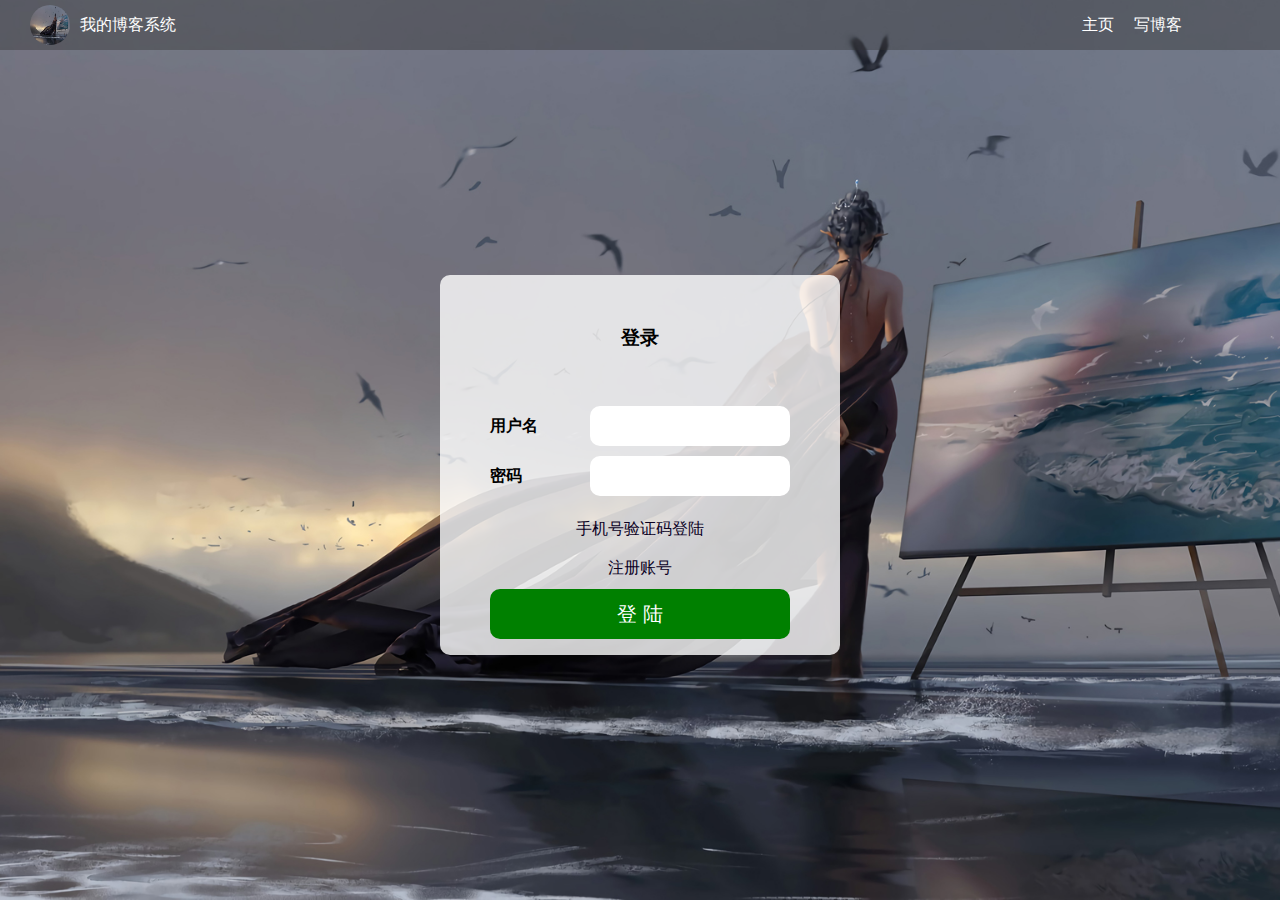
==== src/main/resources/static/login.html @ 031ff7fb "第一次上传" ====
<!DOCTYPE html>
<html lang="en">
<head>
    <meta charset="UTF-8">
    <meta http-equiv="X-UA-Compatible" content="IE=edge">
    <meta name="viewport" content="width=device-width, initial-scale=1.0">
    <title>登录</title>
    <link rel="stylesheet" href="css/common.css">
    <link rel="stylesheet" href="css/login.css">
</head>
<body>
<!-- 导航栏 -->
<div class="nav">
    <!-- logo -->
    <img src="image/background.jpg" alt="">
    <!-- 标题 -->
    <span class="title">我的博客系统</span>
    <!-- 空白的占位符 -->
    <span class="spacer"></span>
    <!-- 右侧的几个链接 -->
    <a href="blog_list.html">主页</a>
    <a href="blog_edit.html">写博客</a>
    <a href="logout" style="display: none;">注销</a>
</div>

<!-- 登录页面的页面容器, 为了和其他页面样式区分开, 使用不同的类名 -->
<div class="login-container">
    <div class="login-dialog">
        <form action="login" method="POST">
            <!-- 标题 -->
            <h3>登录</h3>
            <!-- 输入用户名 -->
            <div class="row">
                <span>用户名</span>
                <input type="text" id="username" name="username">
            </div>
            <!-- 输入密码 -->
            <div class="row">
                <span>密码</span>
                <input type="password" id="password" name="password">

            </div>

            <div class="phone">
                <br>
                <a href="" target="_blank" class="a1">手机号验证码登陆</a>
                <br>
                <a href="" target="_blank" class="a1">注册账号</a>
            </div>


            <!-- 提交按钮 -->
            <div class="row submit-row">
                <!-- <button id="submit">提 交</button> -->
                <input id="submit" type="submit" value="登 陆">
            </div>
        </form>
    </div>
</div>
</body>
</html>
---- src/main/resources/static/css/common.css ----
/* 放置一些公共的样式. 比如导航栏 */

/* 清除浏览器默认样式 */
* {
    margin: 0;
    padding: 0;
    box-sizing: border-box;
}

/* 给整体页面设置一个高度, 让页面和浏览器窗口一样高 */
html, body {
    /* 设置页面高度和浏览器窗口一样高 */
    height: 100%;

    /* 设置一个背景图片 */
    background-image: url(../image/background.jpg);
    background-position: center center;
    background-size: cover;
    background-repeat: no-repeat;
}

/* 给导航栏设置样式 */
.nav {
    width: 100%;
    height: 50px;
    background-color: rgba(51, 51, 51, 0.4);
    color: white;
    /* 让导航里的内容垂直居中 */
    display: flex;
    justify-content: flex-start;
    align-items: center;
}

/* 给 logo 设置样式 */
.nav img {
    /* 给图片设置尺寸 */
    width: 40px;
    height: 40px;
    /* 把图片变圆 */
    border-radius: 50%;
    /* 让图片距离左侧有点空隙 */
    margin-left: 30px;
    /* 让图片距离右侧的标题也有点空隙 */
    margin-right: 10px;
}

.nav .spacer {
    width: 70%;
}

.nav a {
    color: #fff;
    text-decoration: none;
    padding: 0 10px;
}

/* 版心的样式. 这个内容也是要多个页面引用 */
.container {
    /* 设置宽度 */
    width: 1000px;
    /* 设置高度 */
    height: calc(100% - 50px);
    /* 设置水平居中 */
    margin: 0 auto;
    /* 设置弹性布局 */
    display: flex;
    justify-content: space-between;
    align-items: center;
}

.container .left {
    height: 100%;
    width: 200px;
}

.container .right {
    height: 100%;
    /* 让右侧留出 5px 的空隙! */
    width: 795px;
    /* 加上背景色, 防止博客内容看不清 */
    background-color: rgba(255, 255, 255, 0.8);
    border-radius: 10px;

    /* 如果内容溢出, 就加上滚动条 */
    overflow: auto;
}

/* 展示用户信息的卡片 */
.card {
    background-color: rgba(255, 255, 255, 0.8);
    border-radius: 10px;
    /* 设置一下内边距 */
    padding: 30px;
}

/* 用户头像 */
.card img {
    width: 140px;
    height: 140px;
    border-radius: 50%;
}

/* 用户名 */
.card h3 {
    text-align: center;
    padding: 10px;
}

/* github 链接 */
.card a {
    display: block;
    text-align: center;
    color: #888;
    text-decoration: none;
    padding: 10px;
}

.card .counter {
    display: flex;
    justify-content: space-around;
    padding: 5px;
}
---- src/main/resources/static/css/login.css ----
/* 这个文件专门来实现 登录页面 的样式 */
.login-container {
    width: 100%;
    height: calc(100% - 70px);
    /* 为了让内部的登录对话框能够垂直水平居中, 使用 flex 布局来实现 */
    display: flex;
    justify-content: center;
    align-items: center;
}

.login-container .phone .a1{
    display: flex;
    justify-content: center;
    align-items: center;
    color: #0a001f;
    text-decoration: none;
}


.login-dialog {
    width: 400px;
    height: 380px;
    background-color: rgba(255, 255, 255, 0.8);
    border-radius: 10px;
}

.login-dialog h3 {
    text-align: center;
    padding: 50px 0;
}



.login-dialog .row {
    width: 100%;
    height: 50px;
    display: flex;
    justify-content: center;
    align-items: center;
}

.login-dialog .row span {
    display: block;
    /* 设置固定宽度, 能让文字和后面的输入框之间有间隙 */
    width: 100px;
    font-weight: 700;
}

.login-dialog #username,
.login-dialog #password,
.login-dialog #required,
.login-dialog #code,
.login-dialog #phoneNumber{
    width: 200px;
    height: 40px;
    font-size: 20px;
    text-indent: 10px;
    border-radius: 10px;
    border: none;
    outline: none;
}

.login-dialog .submit-row {
    margin-top: 10px;
}

.login-dialog #submit,
.login-dialog #getcode{
    width: 300px;
    height: 50px;
    color: white;
    background-color: rgb(0, 128, 0);
    border: none;
    border-radius: 10px;
    font-size: 20px;
}


.login-dialog #submit:active {
    background-color: #666;
}
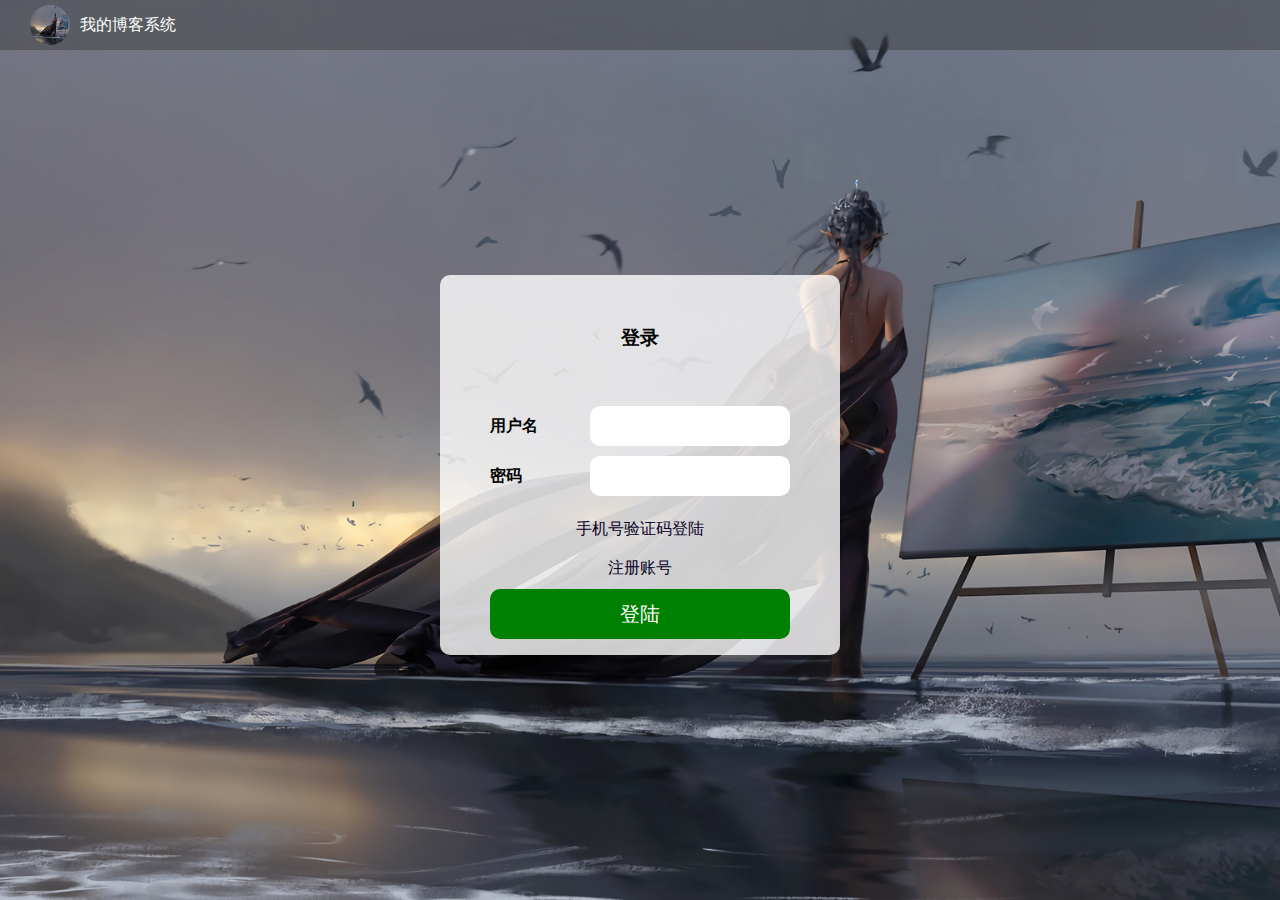
==== commit 7a7a817b: "完成登陆（用户名+手机号验证码）+注册，以及页面的拦截等功能" ====
--- a/src/main/resources/static/login.html
+++ b/src/main/resources/static/login.html
@@ -12,21 +12,19 @@
 <!-- 导航栏 -->
 <div class="nav">
     <!-- logo -->
-    <img src="image/background.jpg" alt="">
+    <img src="img/background.jpg" alt="">
     <!-- 标题 -->
     <span class="title">我的博客系统</span>
     <!-- 空白的占位符 -->
     <span class="spacer"></span>
     <!-- 右侧的几个链接 -->
-    <a href="blog_list.html">主页</a>
-    <a href="blog_edit.html">写博客</a>
     <a href="logout" style="display: none;">注销</a>
 </div>
 
 <!-- 登录页面的页面容器, 为了和其他页面样式区分开, 使用不同的类名 -->
 <div class="login-container">
     <div class="login-dialog">
-        <form action="login" method="POST">
+
             <!-- 标题 -->
             <h3>登录</h3>
             <!-- 输入用户名 -->
@@ -43,19 +41,55 @@
 
             <div class="phone">
                 <br>
-                <a href="" target="_blank" class="a1">手机号验证码登陆</a>
+                <a href="phoneLogin.html" target="_blank" class="a1">手机号验证码登陆</a>
                 <br>
-                <a href="" target="_blank" class="a1">注册账号</a>
+                <a href="register.html" target="_blank" class="a1">注册账号</a>
             </div>
 
 
             <!-- 提交按钮 -->
             <div class="row submit-row">
                 <!-- <button id="submit">提 交</button> -->
-                <input id="submit" type="submit" value="登 陆">
+                <input id="submit" type="submit" onclick=log() value="登陆">
             </div>
-        </form>
+
     </div>
 </div>
+
+<script src="https://code.jquery.com/jquery-3.1.1.min.js"></script>
+<script>
+
+
+    function log() {
+        //1、获取用户名和密码的值
+         let username = document.querySelector("#username");
+         let password = document.querySelector("#password");
+         // console.log(username.value);
+         // console.log(password.value);
+
+        //2、发送ajax请求
+        $.ajax({
+            url:"oj/login"+"?username="+username.value+"&password="+password.value,
+            type:"POST",
+            success:function (data,status) {
+                if(data.status===3001){// 密码与用户名不匹配
+                    alert(data.message);
+                }else if(data.status===3002){// 用户名不存在
+                    alert(data.message);
+                }else if(data.status===3003){// 用户名或密码不能为空！
+                    alert(data.message);
+                }else if(data.status===3004){// 登陆成功，跳转主页
+                    alert(data.message);
+                    location.href="index.html";
+                }
+            }
+        })
+
+    }
+</script>
+
 </body>
+
+
+
 </html>--- a/src/main/resources/static/css/common.css
+++ b/src/main/resources/static/css/common.css
@@ -13,7 +13,7 @@
     height: 100%;
 
     /* 设置一个背景图片 */
-    background-image: url(../image/background.jpg);
+    background-image: url(../img/background.jpg);
     background-position: center center;
     background-size: cover;
     background-repeat: no-repeat;
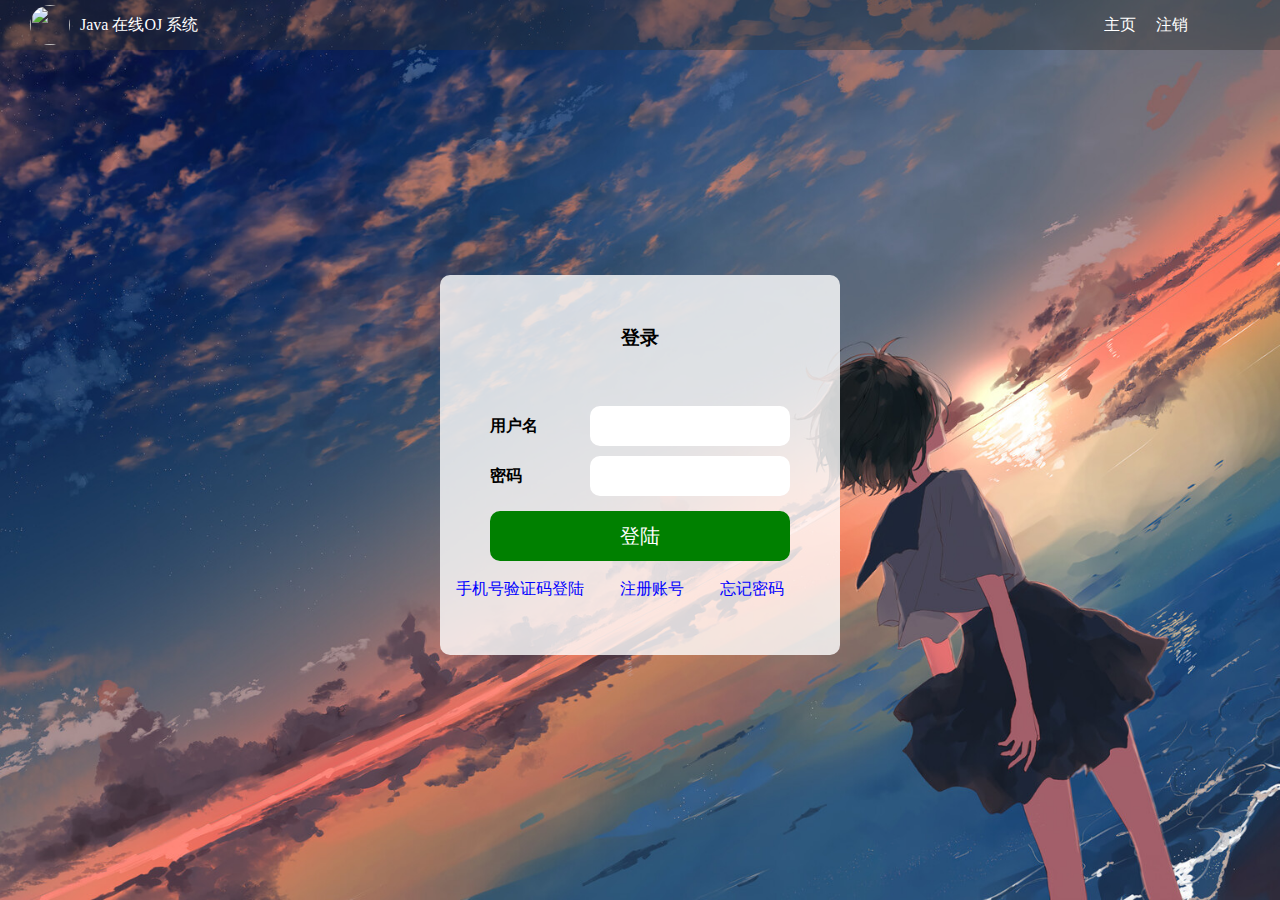
==== commit 59e02ec7: "更新代码" ====
--- a/src/main/resources/static/login.html
+++ b/src/main/resources/static/login.html
@@ -12,18 +12,19 @@
 <!-- 导航栏 -->
 <div class="nav">
     <!-- logo -->
-    <img src="img/background.jpg" alt="">
+    <img src="img/cat.jpg" alt="">
     <!-- 标题 -->
-    <span class="title">我的博客系统</span>
+    <span class="title">Java 在线OJ 系统</span>
     <!-- 空白的占位符 -->
     <span class="spacer"></span>
     <!-- 右侧的几个链接 -->
-    <a href="logout" style="display: none;">注销</a>
+    <a class="navbar-brand font-weight-bold" href="index.html">主页</a>
+    <a class="navbar-brand font-weight-bold" href="javascript:void(0);"  onclick=logout()>注销</a>
 </div>
 
 <!-- 登录页面的页面容器, 为了和其他页面样式区分开, 使用不同的类名 -->
-<div class="login-container">
-    <div class="login-dialog">
+<div class="login-container" >
+    <div class="login-dialog" style="height: 380px">
 
             <!-- 标题 -->
             <h3>登录</h3>
@@ -39,19 +40,23 @@
 
             </div>
 
-            <div class="phone">
-                <br>
-                <a href="phoneLogin.html" target="_blank" class="a1">手机号验证码登陆</a>
-                <br>
-                <a href="register.html" target="_blank" class="a1">注册账号</a>
-            </div>
+        <!-- 提交按钮 -->
+        <div class="row submit-row">
+            <!-- <button id="submit">提 交</button> -->
+            <input id="submit" type="submit" onclick=log() value="登陆">
+        </div>
+
+        <br>
+
+                <a href="phoneLogin.html" target="_blank" class="a1" style="color:blue;text-decoration: none">&nbsp&nbsp&nbsp&nbsp手机号验证码登陆&nbsp&nbsp&nbsp&nbsp</a>
+
+                <a href="register.html" target="_blank" class="a1" style="color:blue;text-decoration: none">&nbsp&nbsp&nbsp&nbsp注册账号&nbsp&nbsp&nbsp&nbsp</a>
+
+                <a href="missPassword.html" target="_blank" class="a1" style="color:blue;text-decoration: none">&nbsp&nbsp&nbsp&nbsp忘记密码&nbsp&nbsp&nbsp&nbsp</a>
 
 
-            <!-- 提交按钮 -->
-            <div class="row submit-row">
-                <!-- <button id="submit">提 交</button> -->
-                <input id="submit" type="submit" onclick=log() value="登陆">
-            </div>
+
+
 
     </div>
 </div>
@@ -72,19 +77,28 @@
             url:"oj/login"+"?username="+username.value+"&password="+password.value,
             type:"POST",
             success:function (data,status) {
-                if(data.status===3001){// 密码与用户名不匹配
-                    alert(data.message);
-                }else if(data.status===3002){// 用户名不存在
-                    alert(data.message);
-                }else if(data.status===3003){// 用户名或密码不能为空！
-                    alert(data.message);
-                }else if(data.status===3004){// 登陆成功，跳转主页
-                    alert(data.message);
+                alert(data.message);
+                if(data.state===3004){// 登陆成功，跳转主页
                     location.href="index.html";
                 }
             }
         })
 
+    }
+
+    function logout() {
+        $.ajax({
+            url:"oj/logout",
+            type:"POST",
+            success:function (data,status) {
+                if(data.state===5001){
+                    alert(data.message);
+                }else if(data.state===5002){
+                    alert(data.message);
+                    location.href="login.html";
+                }
+            }
+        })
     }
 </script>
 
--- a/src/main/resources/static/css/common.css
+++ b/src/main/resources/static/css/common.css
@@ -13,7 +13,7 @@
     height: 100%;
 
     /* 设置一个背景图片 */
-    background-image: url(../img/background.jpg);
+    background-image: url(../img/444.jpg);
     background-position: center center;
     background-size: cover;
     background-repeat: no-repeat;
--- a/src/main/resources/static/css/login.css
+++ b/src/main/resources/static/css/login.css
@@ -50,7 +50,9 @@
 .login-dialog #password,
 .login-dialog #required,
 .login-dialog #code,
-.login-dialog #phoneNumber{
+.login-dialog #phoneNumber,
+.login-dialog #email,
+.login-dialog #emailcode{
     width: 200px;
     height: 40px;
     font-size: 20px;
@@ -65,7 +67,8 @@
 }
 
 .login-dialog #submit,
-.login-dialog #getcode{
+.login-dialog #getcode,
+.login-dialog #sendCode{
     width: 300px;
     height: 50px;
     color: white;
